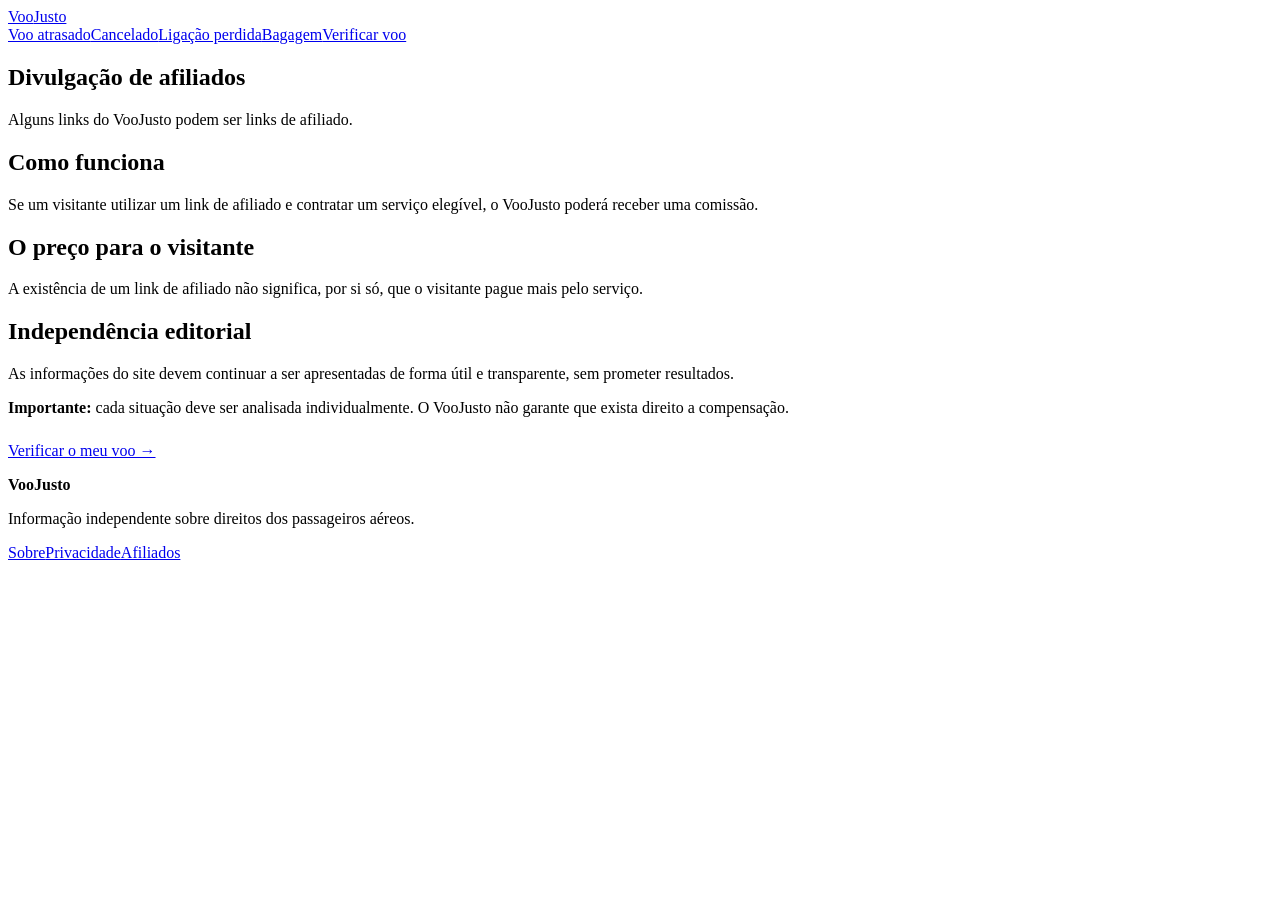
==== afiliados.html @ 559adfa7 "Add files via upload" ====
<!doctype html><html lang="pt-PT"><head><meta charset="utf-8"><meta name="viewport" content="width=device-width,initial-scale=1"><title>Divulgação de afiliados — VooJusto</title><meta name="description" content="Alguns links do VooJusto podem ser links de afiliado."><link rel="stylesheet" href="style.css"></head><body>
<header><div class="nav"><a class="logo" href="index.html">Voo<span>Justo</span></a><nav><a href="atraso.html">Voo atrasado</a><a href="cancelado.html">Cancelado</a><a href="ligacao.html">Ligação perdida</a><a href="bagagem.html">Bagagem</a><a class="btn" href="verificar.html">Verificar voo</a></nav></div></header>
<main><article class="article"><h1>Divulgação de afiliados</h1><p>Alguns links do VooJusto podem ser links de afiliado.</p><h2>Como funciona</h2><p>Se um visitante utilizar um link de afiliado e contratar um serviço elegível, o VooJusto poderá receber uma comissão.</p><h2>O preço para o visitante</h2><p>A existência de um link de afiliado não significa, por si só, que o visitante pague mais pelo serviço.</p><h2>Independência editorial</h2><p>As informações do site devem continuar a ser apresentadas de forma útil e transparente, sem prometer resultados.</p><div class="notice"><strong>Importante:</strong> cada situação deve ser analisada individualmente. O VooJusto não garante que exista direito a compensação.</div><p style="margin-top:25px"><a class="btn" href="verificar.html">Verificar o meu voo →</a></p></article></main>
<footer><div class="foot"><strong>VooJusto</strong><p>Informação independente sobre direitos dos passageiros aéreos.</p><a href="sobre.html">Sobre</a><a href="privacidade.html">Privacidade</a><a href="afiliados.html">Afiliados</a></div></footer></body></html>
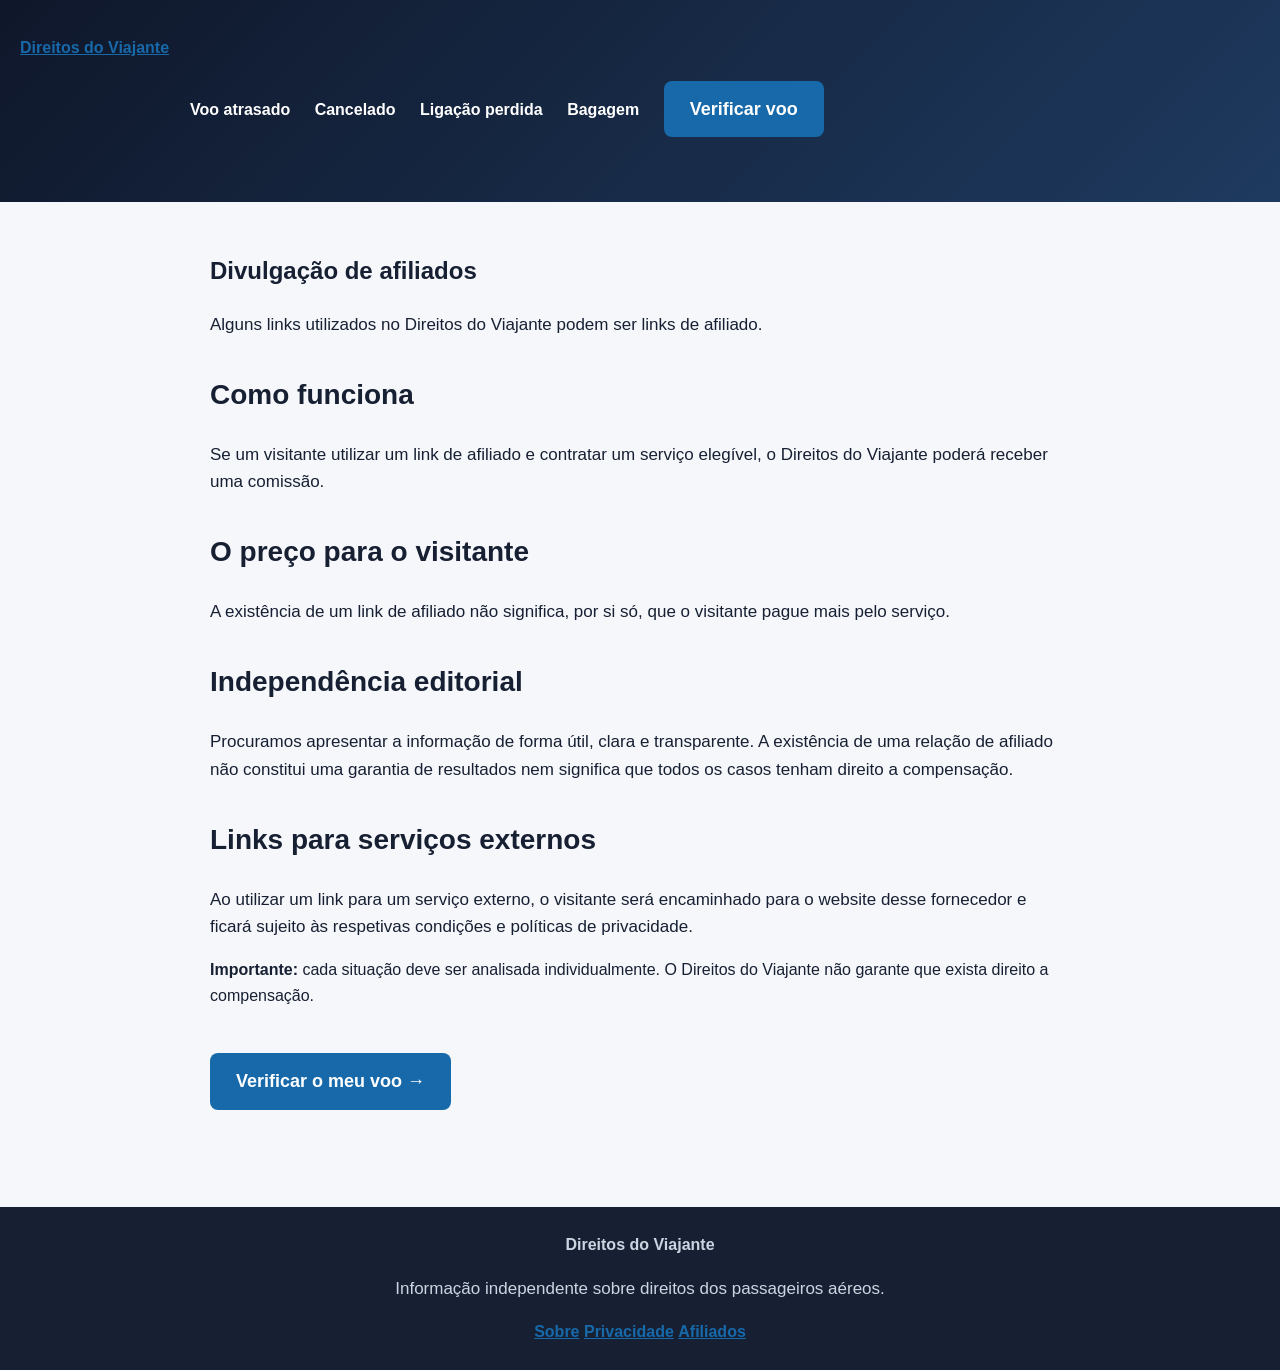
==== commit 23a4f80e: "Update afiliados.html" ====
--- a/afiliados.html
+++ b/afiliados.html
@@ -1,4 +1,107 @@
-<!doctype html><html lang="pt-PT"><head><meta charset="utf-8"><meta name="viewport" content="width=device-width,initial-scale=1"><title>Divulgação de afiliados — VooJusto</title><meta name="description" content="Alguns links do VooJusto podem ser links de afiliado."><link rel="stylesheet" href="style.css"></head><body>
-<header><div class="nav"><a class="logo" href="index.html">Voo<span>Justo</span></a><nav><a href="atraso.html">Voo atrasado</a><a href="cancelado.html">Cancelado</a><a href="ligacao.html">Ligação perdida</a><a href="bagagem.html">Bagagem</a><a class="btn" href="verificar.html">Verificar voo</a></nav></div></header>
-<main><article class="article"><h1>Divulgação de afiliados</h1><p>Alguns links do VooJusto podem ser links de afiliado.</p><h2>Como funciona</h2><p>Se um visitante utilizar um link de afiliado e contratar um serviço elegível, o VooJusto poderá receber uma comissão.</p><h2>O preço para o visitante</h2><p>A existência de um link de afiliado não significa, por si só, que o visitante pague mais pelo serviço.</p><h2>Independência editorial</h2><p>As informações do site devem continuar a ser apresentadas de forma útil e transparente, sem prometer resultados.</p><div class="notice"><strong>Importante:</strong> cada situação deve ser analisada individualmente. O VooJusto não garante que exista direito a compensação.</div><p style="margin-top:25px"><a class="btn" href="verificar.html">Verificar o meu voo →</a></p></article></main>
-<footer><div class="foot"><strong>VooJusto</strong><p>Informação independente sobre direitos dos passageiros aéreos.</p><a href="sobre.html">Sobre</a><a href="privacidade.html">Privacidade</a><a href="afiliados.html">Afiliados</a></div></footer></body></html>+<!doctype html>
+<html lang="pt-PT">
+
+<head>
+  <meta charset="utf-8">
+  <meta name="viewport" content="width=device-width, initial-scale=1">
+
+  <title>Divulgação de Afiliados | Direitos do Viajante</title>
+
+  <meta name="description" content="Saiba como funcionam os links de afiliado utilizados no Direitos do Viajante e como mantemos a informação transparente.">
+
+  <link rel="canonical" href="https://direitosdoviajante.pt/afiliados.html">
+
+  <meta property="og:title" content="Divulgação de Afiliados | Direitos do Viajante">
+  <meta property="og:description" content="Informação transparente sobre links e comissões de afiliado utilizados no website.">
+  <meta property="og:url" content="https://direitosdoviajante.pt/afiliados.html">
+  <meta property="og:type" content="website">
+
+  <link rel="stylesheet" href="style.css">
+</head>
+
+<body>
+
+<header>
+  <div class="nav">
+    <a class="logo" href="index.html">Direitos do Viajante</a>
+
+    <nav>
+      <a href="atraso.html">Voo atrasado</a>
+      <a href="cancelado.html">Cancelado</a>
+      <a href="ligacao.html">Ligação perdida</a>
+      <a href="bagagem.html">Bagagem</a>
+      <a class="btn" href="verificar.html">Verificar voo</a>
+    </nav>
+  </div>
+</header>
+
+<main>
+  <article class="article">
+
+    <h1>Divulgação de afiliados</h1>
+
+    <p>
+      Alguns links utilizados no Direitos do Viajante podem ser links
+      de afiliado.
+    </p>
+
+    <h2>Como funciona</h2>
+
+    <p>
+      Se um visitante utilizar um link de afiliado e contratar um serviço
+      elegível, o Direitos do Viajante poderá receber uma comissão.
+    </p>
+
+    <h2>O preço para o visitante</h2>
+
+    <p>
+      A existência de um link de afiliado não significa, por si só,
+      que o visitante pague mais pelo serviço.
+    </p>
+
+    <h2>Independência editorial</h2>
+
+    <p>
+      Procuramos apresentar a informação de forma útil, clara e
+      transparente. A existência de uma relação de afiliado não constitui
+      uma garantia de resultados nem significa que todos os casos tenham
+      direito a compensação.
+    </p>
+
+    <h2>Links para serviços externos</h2>
+
+    <p>
+      Ao utilizar um link para um serviço externo, o visitante será
+      encaminhado para o website desse fornecedor e ficará sujeito às
+      respetivas condições e políticas de privacidade.
+    </p>
+
+    <div class="notice">
+      <strong>Importante:</strong> cada situação deve ser analisada
+      individualmente. O Direitos do Viajante não garante que exista
+      direito a compensação.
+    </div>
+
+    <p style="margin-top:25px">
+      <a class="btn" href="verificar.html">Verificar o meu voo →</a>
+    </p>
+
+  </article>
+</main>
+
+<footer>
+  <div class="foot">
+    <strong>Direitos do Viajante</strong>
+
+    <p>
+      Informação independente sobre direitos dos passageiros aéreos.
+    </p>
+
+    <a href="sobre.html">Sobre</a>
+    <a href="privacidade.html">Privacidade</a>
+    <a href="afiliados.html">Afiliados</a>
+  </div>
+</footer>
+
+</body>
+</html>
--- a/style.css
+++ b/style.css
@@ -0,0 +1,174 @@
+* {
+  box-sizing: border-box;
+}
+
+html {
+  scroll-behavior: smooth;
+}
+
+body {
+  margin: 0;
+  font-family: Arial, Helvetica, sans-serif;
+  background: #f5f7fa;
+  color: #172033;
+  line-height: 1.6;
+}
+
+header {
+  background: linear-gradient(135deg, #0f172a, #1e3a5f);
+  color: white;
+  padding: 35px 20px;
+}
+
+header h1 {
+  max-width: 900px;
+  margin: 0 auto;
+  font-size: 38px;
+  line-height: 1.15;
+}
+
+header p {
+  max-width: 900px;
+  margin: 10px auto 0;
+  color: #dbe4f0;
+  font-size: 18px;
+}
+
+nav {
+  max-width: 900px;
+  margin: 0 auto 30px;
+}
+
+nav a {
+  color: white;
+  text-decoration: none;
+  margin-right: 20px;
+  font-weight: bold;
+}
+
+main {
+  max-width: 900px;
+  margin: 0 auto;
+  padding: 30px 20px 50px;
+}
+
+h2 {
+  color: #172033;
+  font-size: 28px;
+  margin-top: 35px;
+}
+
+h3 {
+  color: #1e3a5f;
+  font-size: 23px;
+  margin-bottom: 8px;
+}
+
+p {
+  font-size: 17px;
+}
+
+a {
+  color: #1769aa;
+  font-weight: bold;
+}
+
+section,
+.card {
+  background: white;
+  border-radius: 16px;
+  padding: 25px;
+  margin: 20px 0;
+  box-shadow: 0 4px 18px rgba(15, 23, 42, 0.08);
+}
+
+button,
+.cta {
+  display: inline-block;
+  background: #1769aa;
+  color: white;
+  border: none;
+  border-radius: 10px;
+  padding: 13px 20px;
+  font-size: 16px;
+  font-weight: bold;
+  text-decoration: none;
+  cursor: pointer;
+}
+
+button:hover,
+.cta:hover {
+  background: #0f4f82;
+}
+
+ul {
+  padding-left: 25px;
+}
+
+li {
+  margin-bottom: 8px;
+}
+
+footer {
+  background: #172033;
+  color: #cbd5e1;
+  text-align: center;
+  padding: 25px 15px;
+  margin-top: 30px;
+}
+
+@media (max-width: 600px) {
+  header {
+    padding: 25px 16px;
+  }
+
+  header h1 {
+    font-size: 30px;
+  }
+
+  header p {
+    font-size: 16px;
+  }
+
+  main {
+    padding: 20px 14px 40px;
+  }
+
+  section,
+  .card {
+    padding: 20px;
+  }
+
+  h2 {
+    font-size: 24px;
+  }
+
+  h3 {
+    font-size: 21px;
+  }
+
+  p {
+    font-size: 16px;
+  }
+
+  nav a {
+    display: inline-block;
+    margin-bottom: 8px;
+  }
+}
+.btn {
+  display: inline-block;
+  margin-top: 20px;
+  padding: 14px 26px;
+  background: #1769aa;
+  color: white !important;
+  text-decoration: none !important;
+  border-radius: 8px;
+  font-size: 18px;
+  font-weight: bold;
+  cursor: pointer;
+}
+
+.btn:hover {
+  opacity: 0.9;
+}
